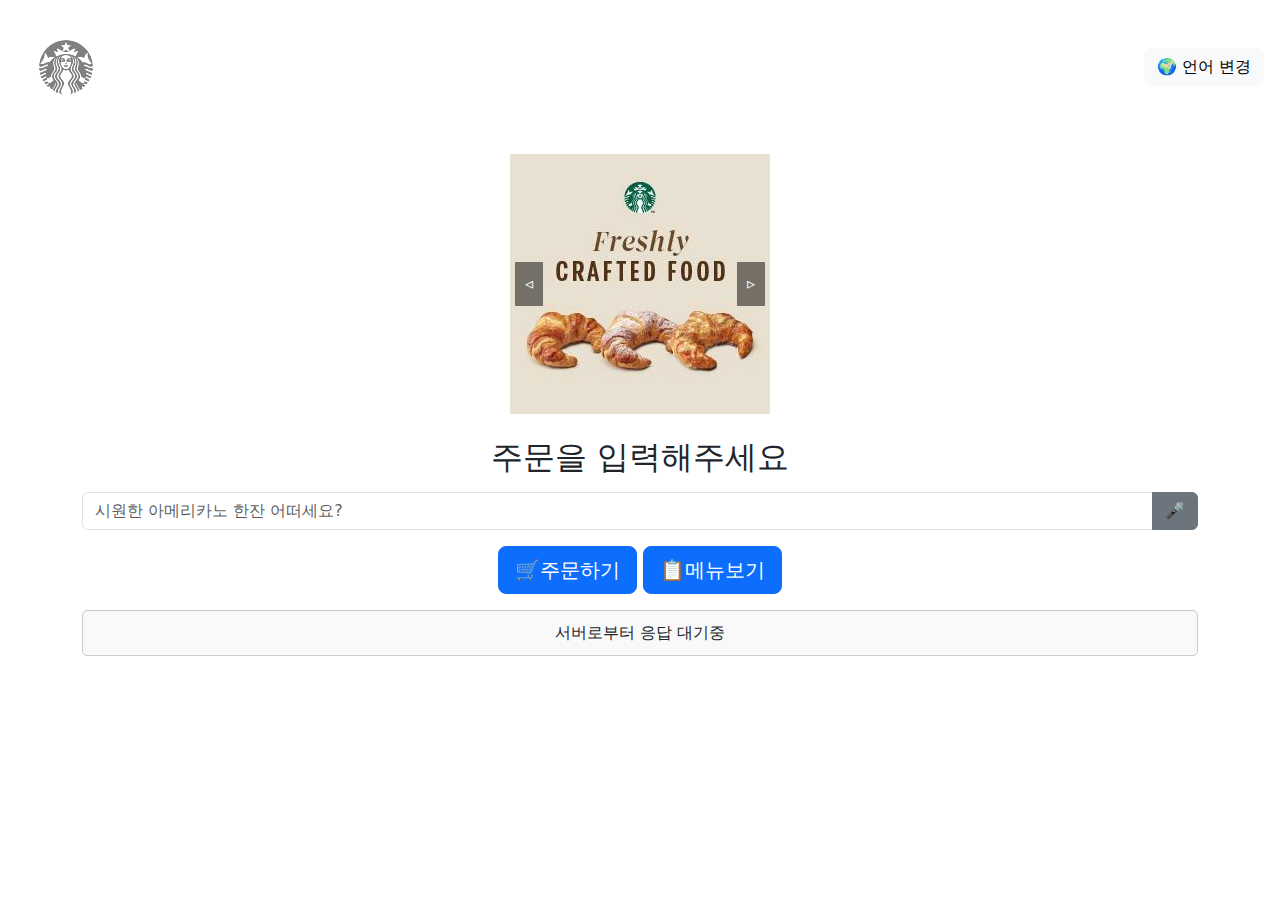
==== front/Frontpage.html @ 841a4e23 "복구실패" ====
<!doctype html>
<html lang="ko">
    <head>
        <meta charset="UTF-8" />
        <meta name="viewport" content="width=device-width, initial-scale=1.0" />
        <title>##카페</title>
        <link href="css/Detail.css" rel="stylesheet" />
        <link href="https://cdn.jsdelivr.net/npm/bootstrap@5.3.0/dist/css/bootstrap.min.css" rel="stylesheet" />
        <script src="https://code.jquery.com/jquery-3.6.0.min.js"></script>
    </head>
    <body>
        <!-- 상단 로고 및 언어 선택 -->
        <div class="top-bar d-flex justify-content-between align-items-center p-3">
            <div class="logo"><img src="img/logo.png" /></div>
            <button class="btn btn-light">🌍 언어 변경</button>
        </div>

        <!-- 캐러셀 광고 슬라이드 -->
        <div class="carousel-wrapper d-flex justify-content-center">
            <div class="carousel-container position-relative">
                <button class="before-btn">◃</button>
                <div class="slide-container">
                    <div class="slide-box"><img src="img/carousel1.jpg" /></div>
                    <div class="slide-box"><img src="img/carousel2.jpg" /></div>
                    <div class="slide-box"><img src="img/carousel3.jpg" /></div>
                </div>
                <button class="next-btn">▹</button>
            </div>
        </div>

        <!-- 입력창 -->
        <div class="container text-center mt-4">
            <h2 class="mb-3">주문을 입력해주세요</h2>
            <div class="input-group mb-3">
                <input type="text" id="textInput" class="form-control" placeholder="시원한 아메리카노 한잔 어떠세요?" />
                <button class="btn btn-secondary" id="voiceBtn">🎤</button>
            </div>
            <button id="sendBtn" class="btn btn-primary btn-lg">🛒주문하기</button>
            <button id="lookBtn" class="btn btn-primary btn-lg">📋메뉴보기</button>
            <p id="responseText" class="mt-3">서버로부터 응답 대기중</p>
        </div>

        <!-- JavaScript -->
        <script>
            let btn_state = 0;
            const slideContainer = document.querySelector(".slide-container");
            const totalSlides = document.querySelectorAll(".slide-box").length;
            const slideWidth = 260; // 개별 슬라이드 크기

            document.querySelector(".next-btn").addEventListener("click", function () {
                if (btn_state < totalSlides - 1) {
                    btn_state++;
                    updateSlidePosition();
                }
            });

            document.querySelector(".before-btn").addEventListener("click", function () {
                if (btn_state > 0) {
                    btn_state--;
                    updateSlidePosition();
                }
            });

            function updateSlidePosition() {
                slideContainer.style.transform = translateX(-${btn_state * 260}px);
            }

            function sendText() {
                let text = $("#textInput").val().trim();
                if (text === "") return;

                $.ajax({
                    url: "http://localhost:5000/send_text",
                    type: "POST",
                    contentType: "application/json",
                    data: JSON.stringify({ text: text }),
                    success: function (response) {
                        $("#responseText").text(response.message);
                        $("#textInput").val("");
                    },
                    error: function () {
                        $("#responseText").text("서버와 연결할 수 없습니다.");
                    }
                });
            }

            $("#sendBtn").click(sendText);
            $("#textInput").keypress(function (event) {
                if (event.which === 13) {
                    event.preventDefault();
                    sendText();
                }
            });
        </script>
    </body>
</html>
---- front/css/Detail.css ----
/*아직 정상작동중인  맥북 파일로 되돌리기 */
#responseText {
    padding: 10px; /* Add padding around the response text */
    border: 1px solid #ccc; /* Optional: Add a border for better visibility */
    background-color: #f9f9f9; /* Optional: Add a background color */
    border-radius: 5px; /* Optional: Add rounded corners */
}
body {
    background-color: #343232; /* 전체 배경 회색 */
}
.carousel-container {
    display: flex;
    justify-content: center;
    align-items: center;
    position: relative;
    margin-top: 20px;
    width: 260px;
    overflow: hidden;
}
.slide-container {
    display: flex;
    transition: transform 0.5s ease-in-out;
    width: 100%;
}
.slide-box {
    width: 260px;
    height: 260px;
    flex-shrink: 0;
    display: flex;
    justify-content: center;
    align-items: center;
}
.slide-box img {
    width: 260px;
    height: 260px;
    object-fit: cover;
}
.before-btn,
.next-btn {
    position: absolute;
    top: 50%;
    transform: translateY(-50%);
    background-color: rgba(0, 0, 0, 0.5);
    color: white;
    border: none;
    padding: 10px;
    cursor: pointer;
    z-index: 10;
}
.before-btn {
    left: 5px;
}
.next-btn {
    right: 5px;
}
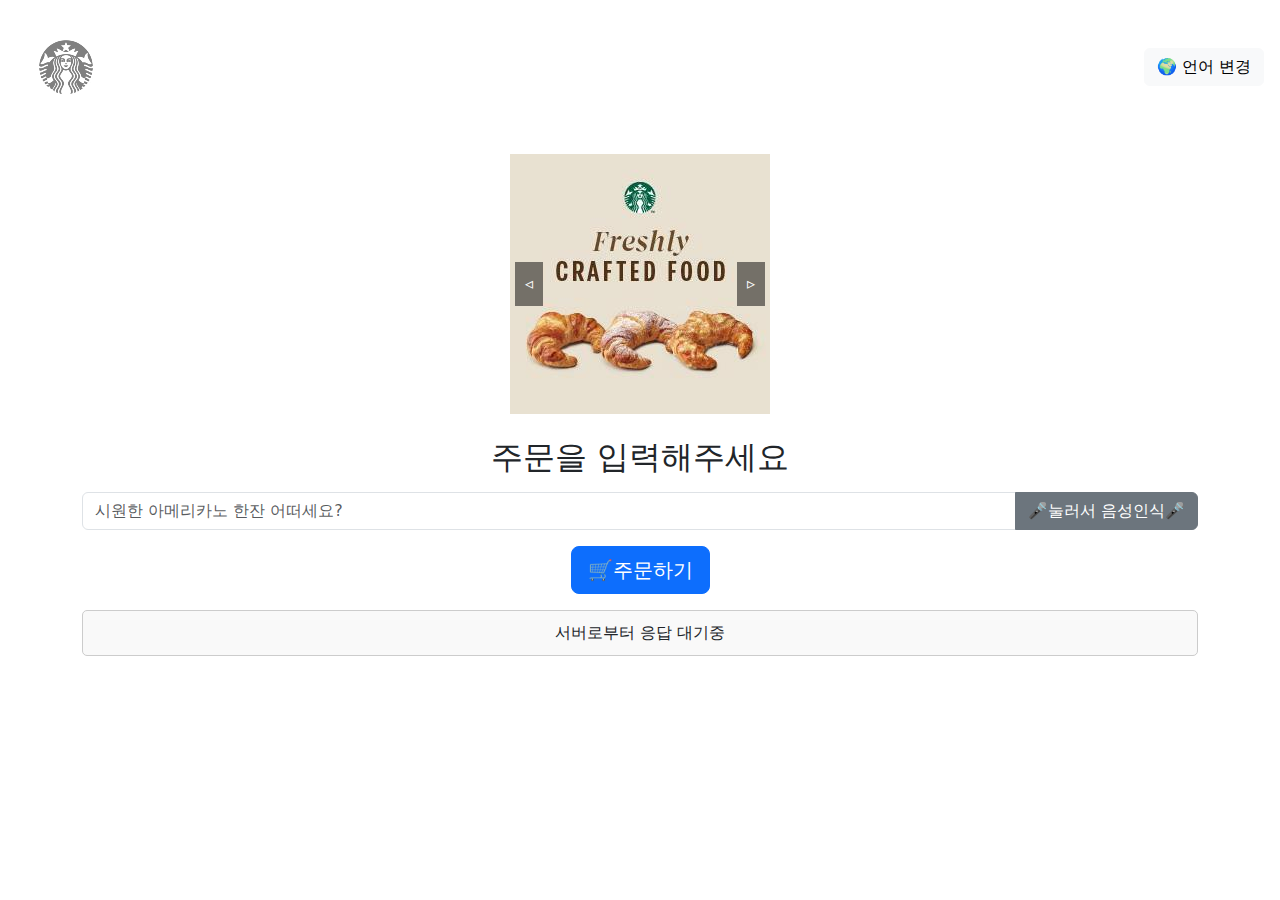
==== commit 1ebddabb: "머지 후 복구" ====
--- a/front/Frontpage.html
+++ b/front/Frontpage.html
@@ -1,4 +1,5 @@
 <!doctype html>
+<!-- 아직 정상작동중인 맥북의 파일로 되돌리기 -->
 <html lang="ko">
     <head>
         <meta charset="UTF-8" />
@@ -33,10 +34,9 @@
             <h2 class="mb-3">주문을 입력해주세요</h2>
             <div class="input-group mb-3">
                 <input type="text" id="textInput" class="form-control" placeholder="시원한 아메리카노 한잔 어떠세요?" />
-                <button class="btn btn-secondary" id="voiceBtn">🎤</button>
+                <button class="btn btn-secondary" id="voiceBtn">🎤눌러서 음성인식🎤</button>
             </div>
             <button id="sendBtn" class="btn btn-primary btn-lg">🛒주문하기</button>
-            <button id="lookBtn" class="btn btn-primary btn-lg">📋메뉴보기</button>
             <p id="responseText" class="mt-3">서버로부터 응답 대기중</p>
         </div>
 
@@ -62,7 +62,7 @@
             });
 
             function updateSlidePosition() {
-                slideContainer.style.transform = translateX(-${btn_state * 260}px);
+                slideContainer.style.transform = `translateX(-${btn_state * 260}px)`;
             }
 
             function sendText() {
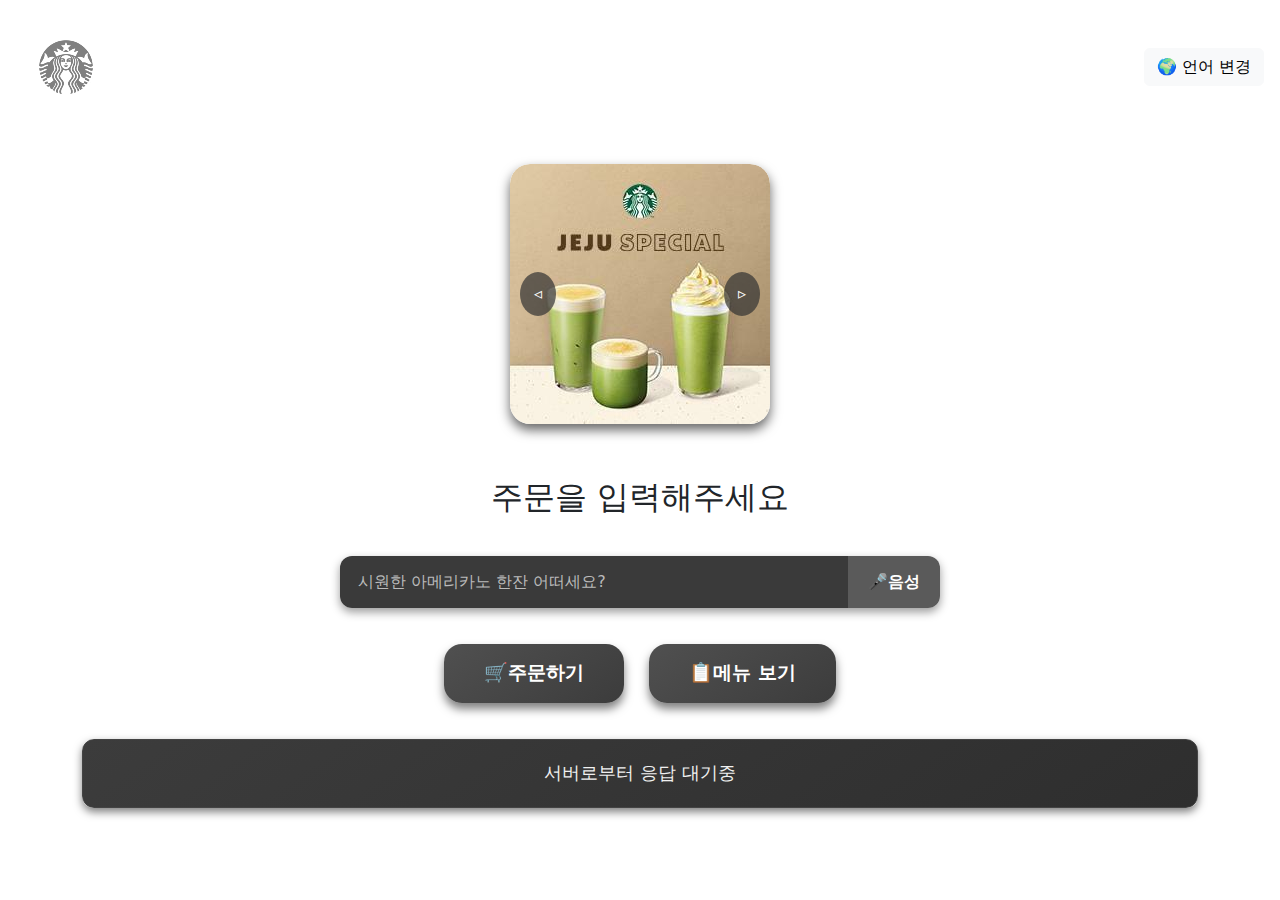
==== commit f62e933a: "프론트 페이지 UI 수정 및 디자인 적용, 캐러셀 고침" ====
--- a/front/Frontpage.html
+++ b/front/Frontpage.html
@@ -24,6 +24,7 @@
                     <div class="slide-box"><img src="img/carousel1.jpg" /></div>
                     <div class="slide-box"><img src="img/carousel2.jpg" /></div>
                     <div class="slide-box"><img src="img/carousel3.jpg" /></div>
+                    <div class="slide-box"><img src="img/carousel1.jpg" /></div>
                 </div>
                 <button class="next-btn">▹</button>
             </div>
@@ -34,63 +35,86 @@
             <h2 class="mb-3">주문을 입력해주세요</h2>
             <div class="input-group mb-3">
                 <input type="text" id="textInput" class="form-control" placeholder="시원한 아메리카노 한잔 어떠세요?" />
-                <button class="btn btn-secondary" id="voiceBtn">🎤눌러서 음성인식🎤</button>
+                <button class="btn btn-secondary" id="voiceBtn">🎤음성</button>
             </div>
             <button id="sendBtn" class="btn btn-primary btn-lg">🛒주문하기</button>
+            <button id="menuBtn" class="btn btn-primary btn-lg">📋메뉴 보기</button>
             <p id="responseText" class="mt-3">서버로부터 응답 대기중</p>
         </div>
 
         <!-- JavaScript -->
-        <script>
-            let btn_state = 0;
-            const slideContainer = document.querySelector(".slide-container");
-            const totalSlides = document.querySelectorAll(".slide-box").length;
-            const slideWidth = 260; // 개별 슬라이드 크기
+<script>
+$(document).ready(function () {
+    let btn_state = 0;
+    const $slideContainer = $(".slide-container");
+    const $slides = $(".slide-box");
+    const totalSlides = $slides.length;
+    const slideWidth = 260; // 슬라이드 하나 너비
 
-            document.querySelector(".next-btn").addEventListener("click", function () {
-                if (btn_state < totalSlides - 1) {
-                    btn_state++;
-                    updateSlidePosition();
-                }
-            });
+    function updateSlidePosition() {
+        $slideContainer.css({
+            "transform": `translateX(-${btn_state * slideWidth}px)`,
+            "transition": "transform 0.5s ease"
+        });
+    }
 
-            document.querySelector(".before-btn").addEventListener("click", function () {
-                if (btn_state > 0) {
-                    btn_state--;
-                    updateSlidePosition();
-                }
-            });
+    // 버튼 클릭 이벤트
+    $(".next-btn").on("click", function () {
+        btn_state++;
+        if (btn_state >= totalSlides) {
+            btn_state = 0; // 마지막 넘으면 처음으로
+        }
+        updateSlidePosition();
+    });
 
-            function updateSlidePosition() {
-                slideContainer.style.transform = `translateX(-${btn_state * 260}px)`;
+    $(".before-btn").on("click", function () {
+        btn_state--;
+        if (btn_state < 0) {
+            btn_state = totalSlides - 1; // 처음에서 왼쪽 누르면 마지막
+        }
+        updateSlidePosition();
+    });
+
+    // 자동 슬라이드 (3초마다)
+    setInterval(function () {
+        btn_state++;
+        if (btn_state >= totalSlides) {
+            btn_state = 0;
+        }
+        updateSlidePosition();
+    }, 3000);
+
+    // 텍스트 보내는 함수
+    function sendText() {
+        let text = $("#textInput").val().trim();
+        if (text === "") return;
+
+        $.ajax({
+            url: "http://localhost:5000/send_text",
+            type: "POST",
+            contentType: "application/json",
+            data: JSON.stringify({ text: text }),
+            success: function (response) {
+                $("#responseText").text(response.message);
+                $("#textInput").val("");
+            },
+            error: function () {
+                $("#responseText").text("서버와 연결할 수 없습니다.");
             }
+        });
+    }
 
-            function sendText() {
-                let text = $("#textInput").val().trim();
-                if (text === "") return;
+    // 전송 버튼 클릭 / 엔터 키 이벤트
+    $("#sendBtn").on("click", sendText);
+    $("#textInput").on("keypress", function (event) {
+        if (event.which === 13) {
+            event.preventDefault();
+            sendText();
+        }
+    });
+});
+</script>
 
-                $.ajax({
-                    url: "http://localhost:5000/send_text",
-                    type: "POST",
-                    contentType: "application/json",
-                    data: JSON.stringify({ text: text }),
-                    success: function (response) {
-                        $("#responseText").text(response.message);
-                        $("#textInput").val("");
-                    },
-                    error: function () {
-                        $("#responseText").text("서버와 연결할 수 없습니다.");
-                    }
-                });
-            }
 
-            $("#sendBtn").click(sendText);
-            $("#textInput").keypress(function (event) {
-                if (event.which === 13) {
-                    event.preventDefault();
-                    sendText();
-                }
-            });
-        </script>
     </body>
 </html>
--- a/front/css/Detail.css
+++ b/front/css/Detail.css
@@ -1,27 +1,45 @@
-/*아직 정상작동중인  맥북 파일로 되돌리기 */
+/* 아직 정상작동중인 맥북 파일로 되돌리기 */
 #responseText {
-    padding: 10px; /* Add padding around the response text */
-    border: 1px solid #ccc; /* Optional: Add a border for better visibility */
-    background-color: #f9f9f9; /* Optional: Add a background color */
-    border-radius: 5px; /* Optional: Add rounded corners */
+    padding: 20px;
+    border: 1px solid #444;
+    background: linear-gradient(145deg, #3c3c3c, #2e2e2e);
+    border-radius: 12px;
+    color: #f0f0f0;
+    font-size: 1.1rem;
+    text-align: center;
+    margin-top: 30px;
+    box-shadow: 0 4px 8px rgba(0,0,0,0.5);
 }
+
 body {
-    background-color: #343232; /* 전체 배경 회색 */
+    background-color: #2e2e2e; /* 더 다크한 회색 */
+    font-family: 'Apple SD Gothic Neo', 'Noto Sans KR', sans-serif;
+    color: #f1f1f1;
+    margin: 0;
+    padding: 0;
 }
+
+/* 캐러셀 */
 .carousel-container {
     display: flex;
     justify-content: center;
     align-items: center;
     position: relative;
-    margin-top: 20px;
-    width: 260px;
+    margin: 30px auto;
+    width: 260px; /* 보이는 영역은 1장 크기 고정 */
+    height: 260px;
     overflow: hidden;
+    border-radius: 20px;
+    box-shadow: 0 6px 12px rgba(0,0,0,0.6);
 }
+
 .slide-container {
     display: flex;
+    width: calc(260px * 3); /* 슬라이드 총 갯수 × 한 장 크기 */
+    transform: translateX(0); /* 시작은 0 */
     transition: transform 0.5s ease-in-out;
-    width: 100%;
 }
+
 .slide-box {
     width: 260px;
     height: 260px;
@@ -29,27 +47,94 @@
     display: flex;
     justify-content: center;
     align-items: center;
+    margin: 0;
+    padding: 0;
+    box-sizing: border-box;
 }
+
 .slide-box img {
-    width: 260px;
-    height: 260px;
+    width: 100%;
+    height: 100%;
     object-fit: cover;
+    border-radius: 20px;
 }
+
+
+
+/* 버튼 */
 .before-btn,
 .next-btn {
     position: absolute;
     top: 50%;
     transform: translateY(-50%);
-    background-color: rgba(0, 0, 0, 0.5);
-    color: white;
+    background: rgba(50, 50, 50, 0.7);
+    color: #fff;
     border: none;
-    padding: 10px;
+    padding: 10px 14px;
+    border-radius: 50%;
     cursor: pointer;
     z-index: 10;
+    transition: background 0.3s, transform 0.2s;
+}
+.before-btn:hover,
+.next-btn:hover {
+    background: rgba(70, 70, 70, 0.9);
+    transform: translateY(-50%) scale(1.1);
 }
 .before-btn {
-    left: 5px;
+    left: 10px;
 }
 .next-btn {
-    right: 5px;
+    right: 10px;
 }
+
+/* 입력창 */
+.input-group {
+    display: flex;
+    max-width: 600px;
+    margin: 40px auto 20px auto;
+    box-shadow: 0 4px 10px rgba(0,0,0,0.4);
+    border-radius: 12px;
+    overflow: hidden;
+}
+.input-group input {
+    flex: 1;
+    background-color: #3a3a3a;
+    color: #fff;
+    border: none;
+    padding: 14px 18px;
+    font-size: 1rem;
+}
+.input-group input::placeholder {
+    color: #bbb;
+}
+.input-group .btn {
+    background-color: #5a5a5a;
+    color: #fff;
+    border: none;
+    padding: 14px 20px;
+    font-weight: bold;
+    cursor: pointer;
+    transition: background-color 0.3s;
+}
+.input-group .btn:hover {
+    background-color: #777;
+}
+
+/* 주문 / 메뉴 버튼 */
+#sendBtn, #menuBtn {
+    background: linear-gradient(145deg, #505050, #3c3c3c);
+    color: #fff;
+    border: none;
+    padding: 15px 40px;
+    margin: 20px 10px;
+    font-size: 1.2rem;
+    font-weight: bold;
+    border-radius: 18px;
+    box-shadow: 0 6px 10px rgba(0,0,0,0.5);
+    transition: all 0.3s ease;
+}
+#sendBtn:hover, #menuBtn:hover {
+    background: linear-gradient(145deg, #606060, #4a4a4a);
+    transform: translateY(-3px);
+}
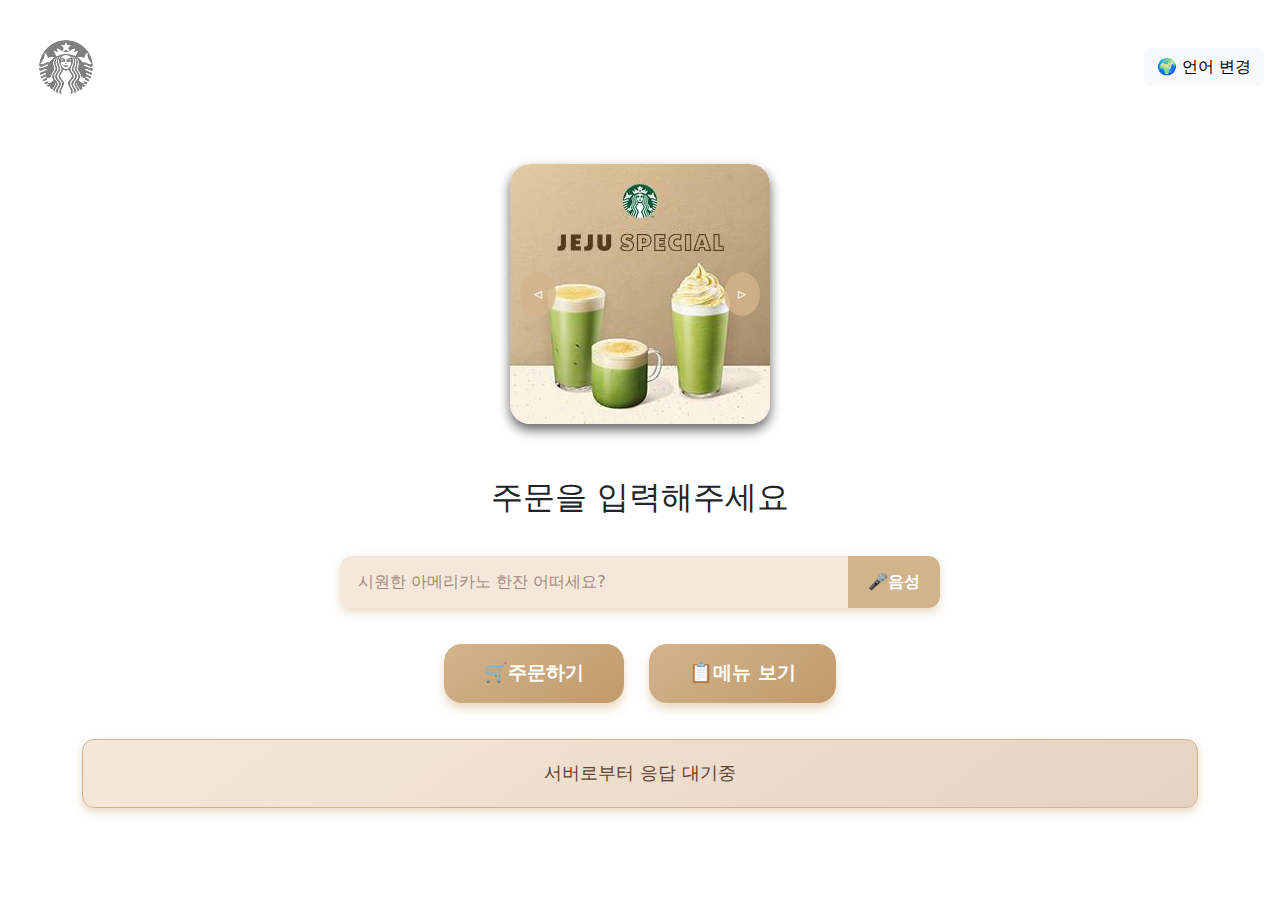
==== commit b303825c: "코드 최적화 이전 백업" ====
--- a/front/Frontpage.html
+++ b/front/Frontpage.html
@@ -1,5 +1,4 @@
 <!doctype html>
-<!-- 아직 정상작동중인 맥북의 파일로 되돌리기 -->
 <html lang="ko">
     <head>
         <meta charset="UTF-8" />
@@ -10,6 +9,7 @@
         <script src="https://code.jquery.com/jquery-3.6.0.min.js"></script>
     </head>
     <body>
+
         <!-- 상단 로고 및 언어 선택 -->
         <div class="top-bar d-flex justify-content-between align-items-center p-3">
             <div class="logo"><img src="img/logo.png" /></div>
@@ -43,78 +43,82 @@
         </div>
 
         <!-- JavaScript -->
-<script>
-$(document).ready(function () {
-    let btn_state = 0;
-    const $slideContainer = $(".slide-container");
-    const $slides = $(".slide-box");
-    const totalSlides = $slides.length;
-    const slideWidth = 260; // 슬라이드 하나 너비
+        <script>
+            $(document).ready(function () {
+                $("#menuBtn").on("click", function () {
+                    window.location.href = "menupage.html";
+                });
+            });
 
-    function updateSlidePosition() {
-        $slideContainer.css({
-            "transform": `translateX(-${btn_state * slideWidth}px)`,
-            "transition": "transform 0.5s ease"
-        });
-    }
+            $(document).ready(function () {
+                let btn_state = 0;
+                const $slideContainer = $(".slide-container");
+                const $slides = $(".slide-box");
+                const totalSlides = $slides.length-1;
+                const slideWidth = 260; // 슬라이드 하나 너비
 
-    // 버튼 클릭 이벤트
-    $(".next-btn").on("click", function () {
-        btn_state++;
-        if (btn_state >= totalSlides) {
-            btn_state = 0; // 마지막 넘으면 처음으로
-        }
-        updateSlidePosition();
-    });
+                function updateSlidePosition() {
+                    $slideContainer.css({
+                        transform: `translateX(-${btn_state * slideWidth}px)`,
+                        transition: "transform 0.5s ease"
+                    });
+                }
 
-    $(".before-btn").on("click", function () {
-        btn_state--;
-        if (btn_state < 0) {
-            btn_state = totalSlides - 1; // 처음에서 왼쪽 누르면 마지막
-        }
-        updateSlidePosition();
-    });
+                // 버튼 클릭 이벤트
+                $(".next-btn").on("click", function () {
+                    btn_state++;
+                    if (btn_state >= totalSlides) {
+                        btn_state = 0; // 마지막 넘으면 처음으로
+                    }
+                    updateSlidePosition();
+                });
 
-    // 자동 슬라이드 (3초마다)
-    setInterval(function () {
-        btn_state++;
-        if (btn_state >= totalSlides) {
-            btn_state = 0;
-        }
-        updateSlidePosition();
-    }, 3000);
+                $(".before-btn").on("click", function () {
+                    btn_state--;
+                    if (btn_state < 0) {
+                        btn_state = totalSlides - 1; // 처음에서 왼쪽 누르면 마지막
+                    }
+                    updateSlidePosition();
+                });
 
-    // 텍스트 보내는 함수
-    function sendText() {
-        let text = $("#textInput").val().trim();
-        if (text === "") return;
+                // 자동 슬라이드 (3초마다)
+                setInterval(function () {
+                    btn_state++;
+                    if (btn_state >= totalSlides) {
+                        btn_state = 0;
+                    }
+                    updateSlidePosition();
+                }, 3000);
 
-        $.ajax({
-            url: "http://localhost:5000/send_text",
-            type: "POST",
-            contentType: "application/json",
-            data: JSON.stringify({ text: text }),
-            success: function (response) {
-                $("#responseText").text(response.message);
-                $("#textInput").val("");
-            },
-            error: function () {
-                $("#responseText").text("서버와 연결할 수 없습니다.");
-            }
-        });
-    }
+                // 텍스트 보내는 함수
+                function sendText() {
+                    let text = $("#textInput").val().trim();
+                    if (text === "") return;
 
-    // 전송 버튼 클릭 / 엔터 키 이벤트
-    $("#sendBtn").on("click", sendText);
-    $("#textInput").on("keypress", function (event) {
-        if (event.which === 13) {
-            event.preventDefault();
-            sendText();
-        }
-    });
-});
-</script>
+                    $.ajax({
+                        url: "http://localhost:5000/send_text",
+                        type: "POST",
+                        contentType: "application/json",
+                        data: JSON.stringify({ text: text }),
+                        success: function (response) {
+                            $("#responseText").text(response.message);
+                            $("#textInput").val("");
+                        },
+                        error: function () {
+                            $("#responseText").text("서버와 연결할 수 없습니다.");
+                        }
+                    });
+                }
 
-
+                // 전송 버튼 클릭 / 엔터 키 이벤트
+                $("#sendBtn").on("click", sendText);
+                $("#textInput").on("keypress", function (event) {
+                    if (event.which === 13) {
+                        event.preventDefault();
+                        sendText();
+                    }
+                });
+            });
+        </script>
     </body>
 </html>
--- a/front/css/Detail.css
+++ b/front/css/Detail.css
@@ -1,24 +1,3 @@
-/* 아직 정상작동중인 맥북 파일로 되돌리기 */
-#responseText {
-    padding: 20px;
-    border: 1px solid #444;
-    background: linear-gradient(145deg, #3c3c3c, #2e2e2e);
-    border-radius: 12px;
-    color: #f0f0f0;
-    font-size: 1.1rem;
-    text-align: center;
-    margin-top: 30px;
-    box-shadow: 0 4px 8px rgba(0,0,0,0.5);
-}
-
-body {
-    background-color: #2e2e2e; /* 더 다크한 회색 */
-    font-family: 'Apple SD Gothic Neo', 'Noto Sans KR', sans-serif;
-    color: #f1f1f1;
-    margin: 0;
-    padding: 0;
-}
-
 /* 캐러셀 */
 .carousel-container {
     display: flex;
@@ -58,8 +37,27 @@
     object-fit: cover;
     border-radius: 20px;
 }
+/* 디자인 변경 */
 
+#responseText {
+    padding: 20px;
+    border: 1px solid #d2b48c; /* 부드러운 브라운 */
+    background: linear-gradient(145deg, #f5e8da, #e6d3c1); /* 크림 톤 그라데이션 */
+    border-radius: 12px;
+    color: #5c4033; /* 다크 브라운 */
+    font-size: 1.1rem;
+    text-align: center;
+    margin-top: 30px;
+    box-shadow: 0 4px 8px rgba(210,180,140,0.5); /* 브라운 섀도우 */
+}
 
+body {
+    background-color: #f5ab6e; /* 밝은 크림색 */
+    font-family: 'Apple SD Gothic Neo', 'Noto Sans KR', sans-serif;
+    color: #5c4033; /* 다크 브라운 */
+    margin: 0;
+    padding: 0;
+}
 
 /* 버튼 */
 .before-btn,
@@ -67,7 +65,7 @@
     position: absolute;
     top: 50%;
     transform: translateY(-50%);
-    background: rgba(50, 50, 50, 0.7);
+    background: rgba(210, 180, 140, 0.8); /* 연한 브라운 */
     color: #fff;
     border: none;
     padding: 10px 14px;
@@ -78,7 +76,7 @@
 }
 .before-btn:hover,
 .next-btn:hover {
-    background: rgba(70, 70, 70, 0.9);
+    background: rgba(160, 120, 90, 0.9); /* 더 진한 브라운 */
     transform: translateY(-50%) scale(1.1);
 }
 .before-btn {
@@ -93,23 +91,23 @@
     display: flex;
     max-width: 600px;
     margin: 40px auto 20px auto;
-    box-shadow: 0 4px 10px rgba(0,0,0,0.4);
+    box-shadow: 0 4px 10px rgba(210,180,140,0.5);
     border-radius: 12px;
     overflow: hidden;
 }
 .input-group input {
     flex: 1;
-    background-color: #3a3a3a;
-    color: #fff;
+    background-color: #f5e8da; /* 크림톤 */
+    color: #5c4033;
     border: none;
     padding: 14px 18px;
     font-size: 1rem;
 }
 .input-group input::placeholder {
-    color: #bbb;
+    color: #a1887f; /* 부드러운 갈색 */
 }
 .input-group .btn {
-    background-color: #5a5a5a;
+    background-color: #d2b48c; /* 부드러운 브라운 */
     color: #fff;
     border: none;
     padding: 14px 20px;
@@ -118,12 +116,12 @@
     transition: background-color 0.3s;
 }
 .input-group .btn:hover {
-    background-color: #777;
+    background-color: #c19a6b; /* 살짝 더 진한 브라운 */
 }
 
 /* 주문 / 메뉴 버튼 */
 #sendBtn, #menuBtn {
-    background: linear-gradient(145deg, #505050, #3c3c3c);
+    background: linear-gradient(145deg, #d2b48c, #c19a6b); /* 부드러운 브라운 그라데이션 */
     color: #fff;
     border: none;
     padding: 15px 40px;
@@ -131,10 +129,10 @@
     font-size: 1.2rem;
     font-weight: bold;
     border-radius: 18px;
-    box-shadow: 0 6px 10px rgba(0,0,0,0.5);
+    box-shadow: 0 6px 10px rgba(210,180,140,0.5);
     transition: all 0.3s ease;
 }
 #sendBtn:hover, #menuBtn:hover {
-    background: linear-gradient(145deg, #606060, #4a4a4a);
+    background: linear-gradient(145deg, #c19a6b, #a67b5b); /* 눌렀을 때 진한 브라운 */
     transform: translateY(-3px);
 }
